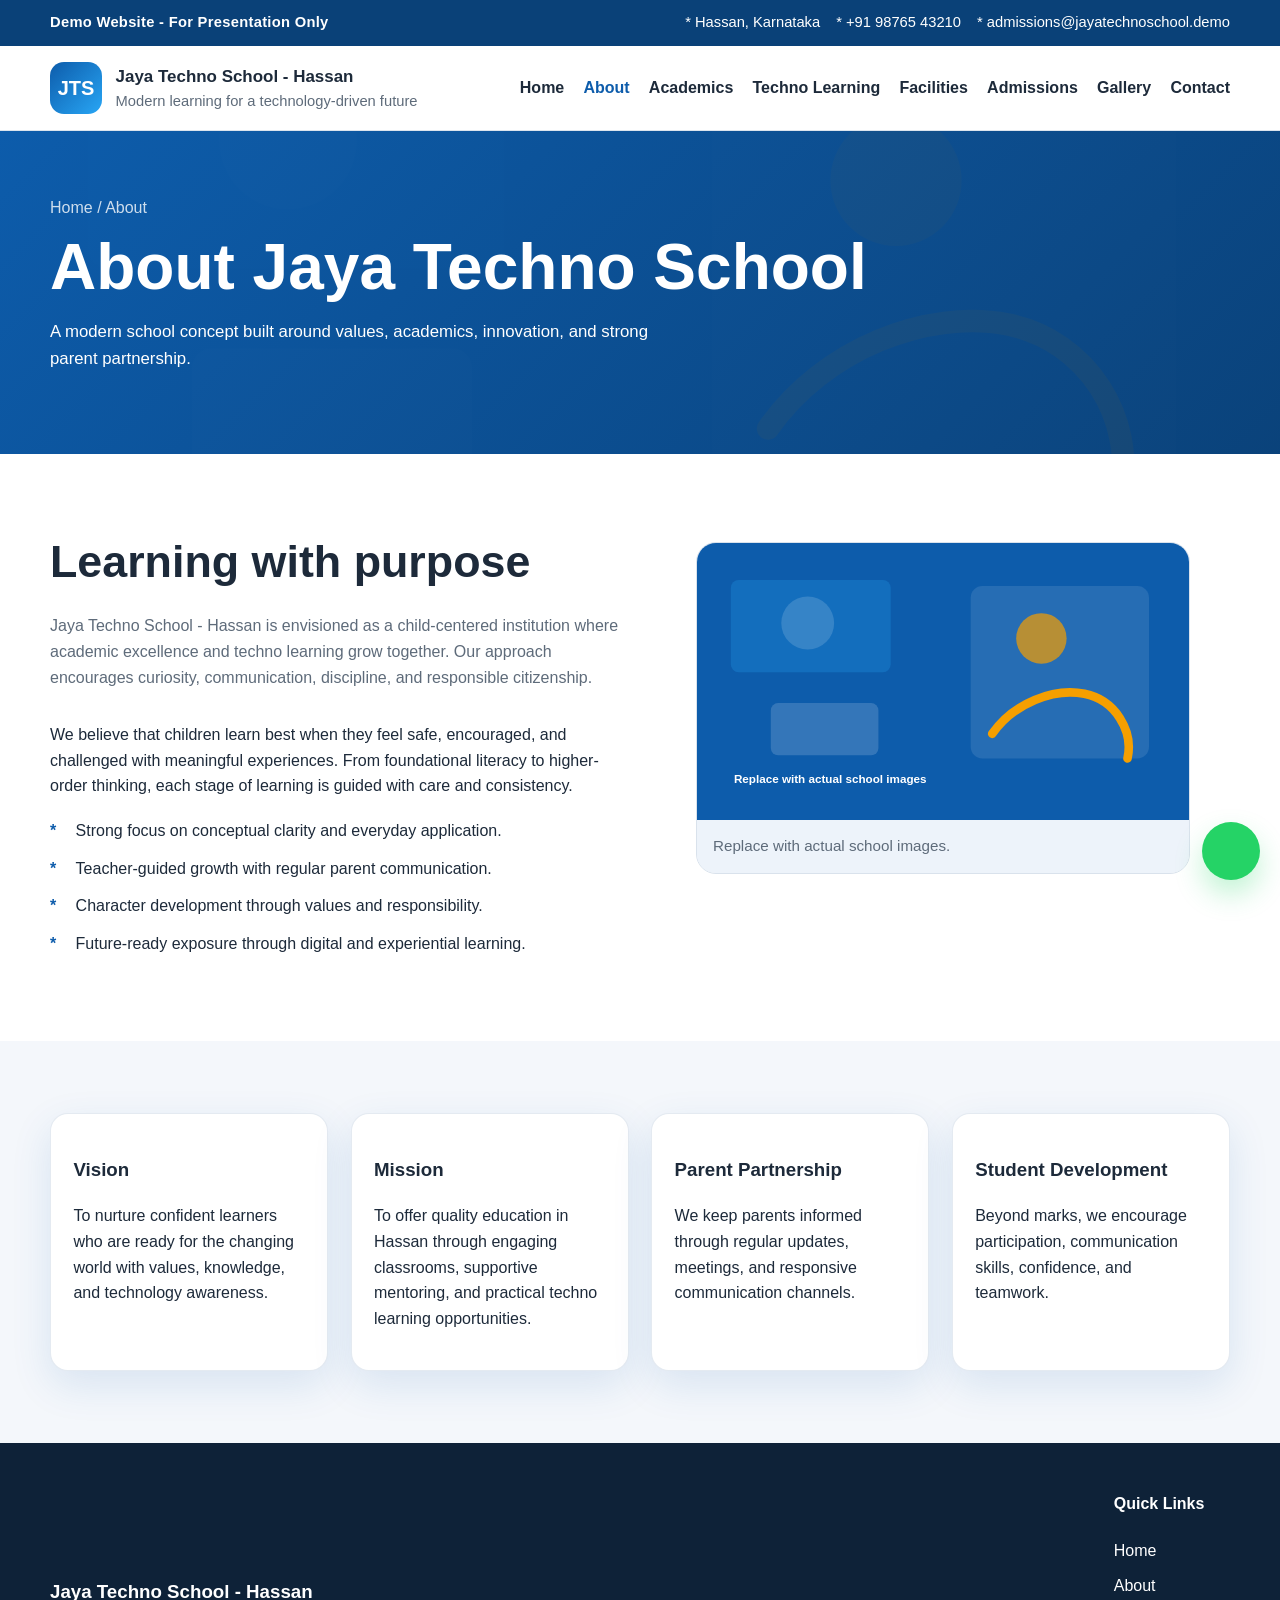
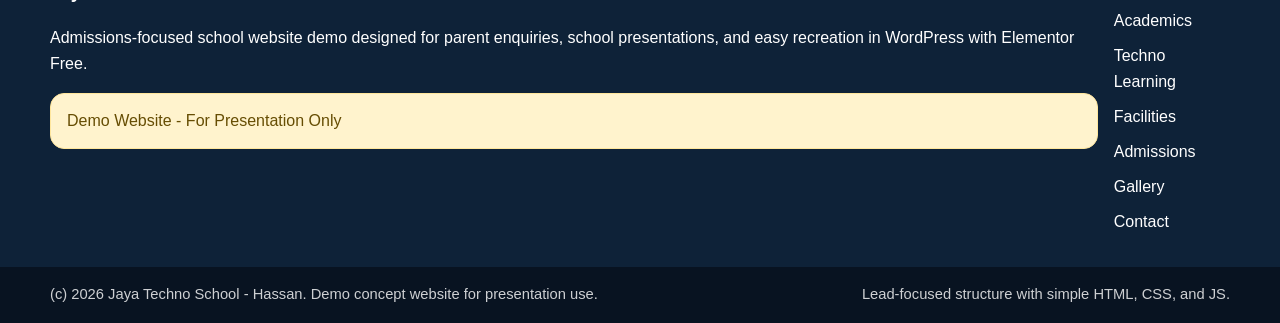
==== jaya-techno-school-demo/about.html @ 89ea4863 "Recover Jaya Techno School demo site" ====
<!DOCTYPE html>
    <html lang="en">
    <head>
      <meta charset="UTF-8">
      <meta name="viewport" content="width=device-width, initial-scale=1.0">
      <meta name="description" content="About Jaya Techno School - Hassan, our vision, mission, and learning approach.">
      <title>About | Jaya Techno School - Hassan</title>
      <link rel="stylesheet" href="css/style.css">
    </head>
    <body>
      <header>
  <div class="topbar">
    <div class="container">
      <div class="demo-badge">Demo Website - For Presentation Only</div>
      <div class="topbar-contact">
        <span>* Hassan, Karnataka</span>
        <span>* +91 98765 43210</span>
        <span>* admissions@jayatechnoschool.demo</span>
      </div>
    </div>
  </div>
  <nav class="navbar">
    <div class="container">
      <a class="logo" href="index.html" aria-label="Jaya Techno School home">
        <div class="logo-mark">JTS</div>
        <div>
          <strong>Jaya Techno School - Hassan</strong>
          <span>Modern learning for a technology-driven future</span>
        </div>
      </a>
      <button class="nav-toggle" aria-label="Toggle menu" aria-expanded="false"></button>
      <ul class="nav-links">
      <li><a href="index.html" class="">Home</a></li>
      <li><a href="about.html" class="active">About</a></li>
      <li><a href="academics.html" class="">Academics</a></li>
      <li><a href="techno-learning.html" class="">Techno Learning</a></li>
      <li><a href="facilities.html" class="">Facilities</a></li>
      <li><a href="admissions.html" class="">Admissions</a></li>
      <li><a href="gallery.html" class="">Gallery</a></li>
      <li><a href="contact.html" class="">Contact</a></li>
      </ul>
    </div>
  </nav>
</header>
      <main>
        <section class="page-hero">
          <div class="container">
            <div class="breadcrumbs">Home / About</div>
            <h1>About Jaya Techno School</h1>
            <p>A modern school concept built around values, academics, innovation, and strong parent partnership.</p>
          </div>
        </section>

<section class="section">
  <div class="container about-grid">
    <div>
      <div class="section-title">
        <h2>Learning with purpose</h2>
        <p>Jaya Techno School - Hassan is envisioned as a child-centered institution where academic excellence and techno learning grow together. Our approach encourages curiosity, communication, discipline, and responsible citizenship.</p>
      </div>
      <p>We believe that children learn best when they feel safe, encouraged, and challenged with meaningful experiences. From foundational literacy to higher-order thinking, each stage of learning is guided with care and consistency.</p>
      <ul class="check-list">
        <li>Strong focus on conceptual clarity and everyday application.</li>
        <li>Teacher-guided growth with regular parent communication.</li>
        <li>Character development through values and responsibility.</li>
        <li>Future-ready exposure through digital and experiential learning.</li>
      </ul>
    </div>
    <div>
      <figure class="image-placeholder">
  <img src="assets/images/hero-placeholder.svg" alt="About school placeholder">
  <figcaption>Replace with actual school images.</figcaption>
</figure>
    </div>
  </div>
</section>
<section class="section section-muted">
  <div class="container card-grid">
    <article class="info-card"><h3>Vision</h3><p>To nurture confident learners who are ready for the changing world with values, knowledge, and technology awareness.</p></article>
    <article class="info-card"><h3>Mission</h3><p>To offer quality education in Hassan through engaging classrooms, supportive mentoring, and practical techno learning opportunities.</p></article>
    <article class="info-card"><h3>Parent Partnership</h3><p>We keep parents informed through regular updates, meetings, and responsive communication channels.</p></article>
    <article class="info-card"><h3>Student Development</h3><p>Beyond marks, we encourage participation, communication skills, confidence, and teamwork.</p></article>
  </div>
</section>

      </main>
      <footer>
  <div class="footer-top">
    <div class="container footer-grid">
      <div>
        <h3>Jaya Techno School - Hassan</h3>
        <p>Admissions-focused school website demo designed for parent enquiries, school presentations, and easy recreation in WordPress with Elementor Free.</p>
        <div class="notice-strip">Demo Website - For Presentation Only</div>
      </div>
      <div>
        <h4>Quick Links</h4>
        <ul class="footer-links">
          <li><a href="index.html">Home</a></li>
          <li><a href="about.html">About</a></li>
          <li><a href="academics.html">Academics</a></li>
          <li><a href="techno-learning.html">Techno Learning</a></li>
          <li><a href="facilities.html">Facilities</a></li>
          <li><a href="admissions.html">Admissions</a></li>
          <li><a href="gallery.html">Gallery</a></li>
          <li><a href="contact.html">Contact</a></li>
        </ul>
      </div>
    </div>
  </div>
  <div class="footer-bottom">
    <div class="container">
      <div>(c) 2026 Jaya Techno School - Hassan. Demo concept website for presentation use.</div>
      <div>Lead-focused structure with simple HTML, CSS, and JS.</div>
    </div>
  </div>
</footer>
<a class="whatsapp-float" href="#" aria-label="WhatsApp enquiry button"></a>
<script src="js/script.js"></script>
    </body>
    </html>
---- jaya-techno-school-demo/css/style.css ----
:root {
  --primary: #0d5cab;
  --primary-dark: #0a4178;
  --accent: #f59f00;
  --bg: #f4f7fb;
  --text: #1d2a3a;
  --muted: #5e6b7a;
  --white: #ffffff;
  --border: #d9e2ec;
  --success: #1c8c5e;
  --shadow: 0 14px 40px rgba(13, 92, 171, 0.12);
  --radius: 18px;
  --container: 1180px;
}

* {
  box-sizing: border-box;
}

html {
  scroll-behavior: smooth;
}

body {
  margin: 0;
  font-family: Arial, Helvetica, sans-serif;
  line-height: 1.6;
  color: var(--text);
  background: var(--white);
}

a {
  color: inherit;
  text-decoration: none;
}

img {
  max-width: 100%;
  display: block;
}

.container {
  width: min(100% - 2rem, var(--container));
  margin: 0 auto;
}

.topbar {
  background: var(--primary-dark);
  color: var(--white);
  font-size: 0.92rem;
}

.topbar .container,
.navbar .container,
.footer-top .container,
.footer-bottom .container {
  display: flex;
  align-items: center;
  justify-content: space-between;
  gap: 1rem;
}

.demo-badge {
  font-weight: 700;
  letter-spacing: 0.02em;
}

.topbar-contact {
  display: flex;
  flex-wrap: wrap;
  gap: 1rem;
  padding: 0.7rem 0;
}

.navbar {
  position: sticky;
  top: 0;
  z-index: 30;
  background: rgba(255, 255, 255, 0.97);
  backdrop-filter: blur(10px);
  border-bottom: 1px solid rgba(217, 226, 236, 0.9);
}

.logo {
  display: flex;
  align-items: center;
  gap: 0.85rem;
  padding: 1rem 0;
}

.logo-mark {
  width: 52px;
  height: 52px;
  border-radius: 14px;
  background: linear-gradient(135deg, var(--primary), #28a6f5);
  color: var(--white);
  display: grid;
  place-items: center;
  font-size: 1.25rem;
  font-weight: 700;
}

.logo strong {
  display: block;
  font-size: 1.06rem;
}

.logo span {
  display: block;
  color: var(--muted);
  font-size: 0.92rem;
}

.nav-links {
  display: flex;
  align-items: center;
  gap: 1.2rem;
  list-style: none;
  margin: 0;
  padding: 0;
}

.nav-links a {
  font-weight: 600;
  color: var(--text);
}

.nav-links a:hover,
.nav-links a.active {
  color: var(--primary);
}

.nav-toggle {
  display: none;
  border: 0;
  background: transparent;
  font-size: 1.7rem;
  cursor: pointer;
}

.btn {
  display: inline-flex;
  align-items: center;
  justify-content: center;
  gap: 0.5rem;
  padding: 0.95rem 1.4rem;
  border-radius: 999px;
  font-weight: 700;
  border: 0;
  cursor: pointer;
  transition: transform 0.2s ease, box-shadow 0.2s ease, background 0.2s ease;
}

.btn:hover {
  transform: translateY(-2px);
}

.btn-primary {
  background: var(--primary);
  color: var(--white);
  box-shadow: var(--shadow);
}

.btn-secondary {
  background: var(--white);
  color: var(--primary);
  border: 1px solid var(--primary);
}

.btn-accent {
  background: var(--accent);
  color: #1d1d1d;
}

.page-hero,
.hero {
  background: linear-gradient(135deg, rgba(13, 92, 171, 0.96), rgba(10, 65, 120, 0.95)), url('../assets/images/hero-placeholder.svg') center/cover;
  color: var(--white);
}

.hero {
  padding: 5.5rem 0 4.5rem;
}

.hero-grid,
.split-grid,
.cta-grid,
.footer-grid,
.contact-grid,
.admissions-grid,
.tech-grid,
.about-grid,
.facilities-grid {
  display: grid;
  gap: 2rem;
}

.hero-grid {
  grid-template-columns: 1.3fr 0.9fr;
  align-items: center;
}

.kicker {
  display: inline-block;
  padding: 0.35rem 0.85rem;
  border-radius: 999px;
  background: rgba(255, 255, 255, 0.16);
  font-size: 0.92rem;
  margin-bottom: 1rem;
}

.hero h1,
.page-hero h1 {
  font-size: clamp(2.2rem, 5vw, 4rem);
  line-height: 1.08;
  margin: 0 0 1rem;
}

.hero p,
.page-hero p {
  font-size: 1.05rem;
  max-width: 640px;
}

.hero-actions,
.inline-actions {
  display: flex;
  flex-wrap: wrap;
  gap: 1rem;
  margin-top: 1.5rem;
}

.hero-stats,
.highlights-grid,
.card-grid,
.gallery-grid,
.testimonial-grid {
  display: grid;
  gap: 1.4rem;
}

.hero-stats {
  grid-template-columns: repeat(3, minmax(0, 1fr));
  margin-top: 2rem;
}

.stat-card,
.info-card,
.highlight-card,
.gallery-card,
.testimonial-card,
.feature-card {
  background: var(--white);
  border-radius: var(--radius);
  box-shadow: var(--shadow);
  padding: 1.4rem;
  border: 1px solid rgba(217, 226, 236, 0.7);
}

.stat-card strong {
  display: block;
  font-size: 1.9rem;
  color: var(--primary);
}

.hero-form,
.form-card {
  background: var(--white);
  color: var(--text);
  border-radius: 24px;
  padding: 1.6rem;
  box-shadow: var(--shadow);
}

.section {
  padding: 4.5rem 0;
}

.section-muted {
  background: var(--bg);
}

.section-title {
  max-width: 720px;
  margin-bottom: 2rem;
}

.section-title h2 {
  font-size: clamp(1.8rem, 4vw, 2.8rem);
  margin: 0 0 0.8rem;
}

.section-title p,
.muted,
.card-subtext {
  color: var(--muted);
}

.highlights-grid,
.card-grid,
.gallery-grid,
.testimonial-grid {
  grid-template-columns: repeat(4, minmax(0, 1fr));
}

.highlight-card {
  text-align: left;
}

.highlight-card .icon,
.feature-card .icon {
  width: 52px;
  height: 52px;
  border-radius: 14px;
  display: grid;
  place-items: center;
  background: rgba(13, 92, 171, 0.1);
  color: var(--primary);
  font-size: 1.45rem;
  margin-bottom: 1rem;
}

.image-placeholder {
  border-radius: 20px;
  overflow: hidden;
  border: 1px solid var(--border);
  background: var(--bg);
}

.image-placeholder figcaption {
  padding: 0.9rem 1rem;
  background: #edf3fa;
  color: var(--muted);
  font-size: 0.95rem;
}

.split-grid,
.about-grid,
.tech-grid,
.contact-grid,
.facilities-grid,
.admissions-grid,
.footer-grid {
  grid-template-columns: repeat(2, minmax(0, 1fr));
  align-items: start;
}

.check-list,
.contact-list {
  list-style: none;
  margin: 1.2rem 0 0;
  padding: 0;
}

.check-list li,
.contact-list li {
  margin-bottom: 0.75rem;
  padding-left: 1.6rem;
  position: relative;
}

.check-list li::before,
.contact-list li::before {
  content: '*';
  position: absolute;
  left: 0;
  top: 0;
  color: var(--primary);
  font-weight: 700;
}

.cta-band {
  background: linear-gradient(135deg, var(--primary), var(--primary-dark));
  color: var(--white);
  border-radius: 28px;
  padding: 2rem;
}

.cta-grid {
  grid-template-columns: 1.2fr auto;
  align-items: center;
}

form {
  display: grid;
  gap: 1rem;
}

label {
  font-weight: 700;
  font-size: 0.95rem;
}

input,
select,
textarea {
  width: 100%;
  margin-top: 0.4rem;
  padding: 0.9rem 1rem;
  border-radius: 12px;
  border: 1px solid var(--border);
  font: inherit;
  color: var(--text);
  background: #fff;
}

textarea {
  min-height: 130px;
  resize: vertical;
}

.form-note {
  font-size: 0.9rem;
  color: var(--muted);
}

.page-hero {
  padding: 4rem 0;
}

.breadcrumbs {
  color: rgba(255, 255, 255, 0.8);
  margin-bottom: 0.8rem;
}

.gallery-grid {
  grid-template-columns: repeat(3, minmax(0, 1fr));
}

.gallery-card img {
  border-radius: 16px;
  margin-bottom: 1rem;
}

.testimonial-card {
  position: relative;
}

.testimonial-card::before {
  content: '"';
  position: absolute;
  top: 0.8rem;
  right: 1rem;
  font-size: 3rem;
  color: rgba(13, 92, 171, 0.12);
}

.footer-top {
  background: #0e2238;
  color: var(--white);
  padding: 3rem 0 2rem;
}

.footer-grid h3,
.footer-grid h4 {
  margin-top: 0;
}

.footer-links {
  list-style: none;
  padding: 0;
  margin: 0;
  display: grid;
  gap: 0.6rem;
}

.footer-bottom {
  background: #081321;
  color: rgba(255, 255, 255, 0.8);
  padding: 1rem 0;
  font-size: 0.92rem;
}

.whatsapp-float {
  position: fixed;
  right: 1.25rem;
  bottom: 1.25rem;
  width: 58px;
  height: 58px;
  border-radius: 50%;
  display: grid;
  place-items: center;
  background: #25d366;
  color: #fff;
  font-size: 1.6rem;
  box-shadow: 0 14px 28px rgba(37, 211, 102, 0.28);
  z-index: 40;
}

.notice-strip {
  background: #fff3cd;
  color: #664d03;
  padding: 0.9rem 1rem;
  border: 1px solid #ffe69c;
  border-radius: 14px;
  margin-top: 1rem;
}

.table-style {
  width: 100%;
  border-collapse: collapse;
  background: var(--white);
  border-radius: 18px;
  overflow: hidden;
  box-shadow: var(--shadow);
}

.table-style th,
.table-style td {
  padding: 1rem;
  border-bottom: 1px solid var(--border);
  text-align: left;
}

.table-style th {
  background: #edf3fa;
}

@media (max-width: 1024px) {
  .hero-grid,
  .split-grid,
  .about-grid,
  .tech-grid,
  .contact-grid,
  .facilities-grid,
  .admissions-grid,
  .footer-grid,
  .cta-grid,
  .highlights-grid,
  .card-grid,
  .testimonial-grid {
    grid-template-columns: repeat(2, minmax(0, 1fr));
  }

  .gallery-grid {
    grid-template-columns: repeat(2, minmax(0, 1fr));
  }
}

@media (max-width: 760px) {
  .topbar .container,
  .navbar .container,
  .footer-top .container,
  .footer-bottom .container,
  .cta-grid,
  .hero-grid,
  .split-grid,
  .about-grid,
  .tech-grid,
  .contact-grid,
  .facilities-grid,
  .admissions-grid,
  .footer-grid,
  .highlights-grid,
  .card-grid,
  .gallery-grid,
  .testimonial-grid,
  .hero-stats {
    grid-template-columns: 1fr;
  }

  .topbar .container,
  .navbar .container,
  .footer-bottom .container {
    flex-direction: column;
    align-items: flex-start;
  }

  .nav-toggle {
    display: block;
    position: absolute;
    top: 1.1rem;
    right: 1rem;
  }

  .navbar .container {
    position: relative;
    align-items: stretch;
  }

  .nav-links {
    display: none;
    width: 100%;
    flex-direction: column;
    align-items: flex-start;
    padding: 0 0 1rem;
  }

  .nav-links.open {
    display: flex;
  }

  .hero {
    padding-top: 4rem;
  }

  .whatsapp-float {
    width: 52px;
    height: 52px;
    right: 1rem;
    bottom: 1rem;
  }
}
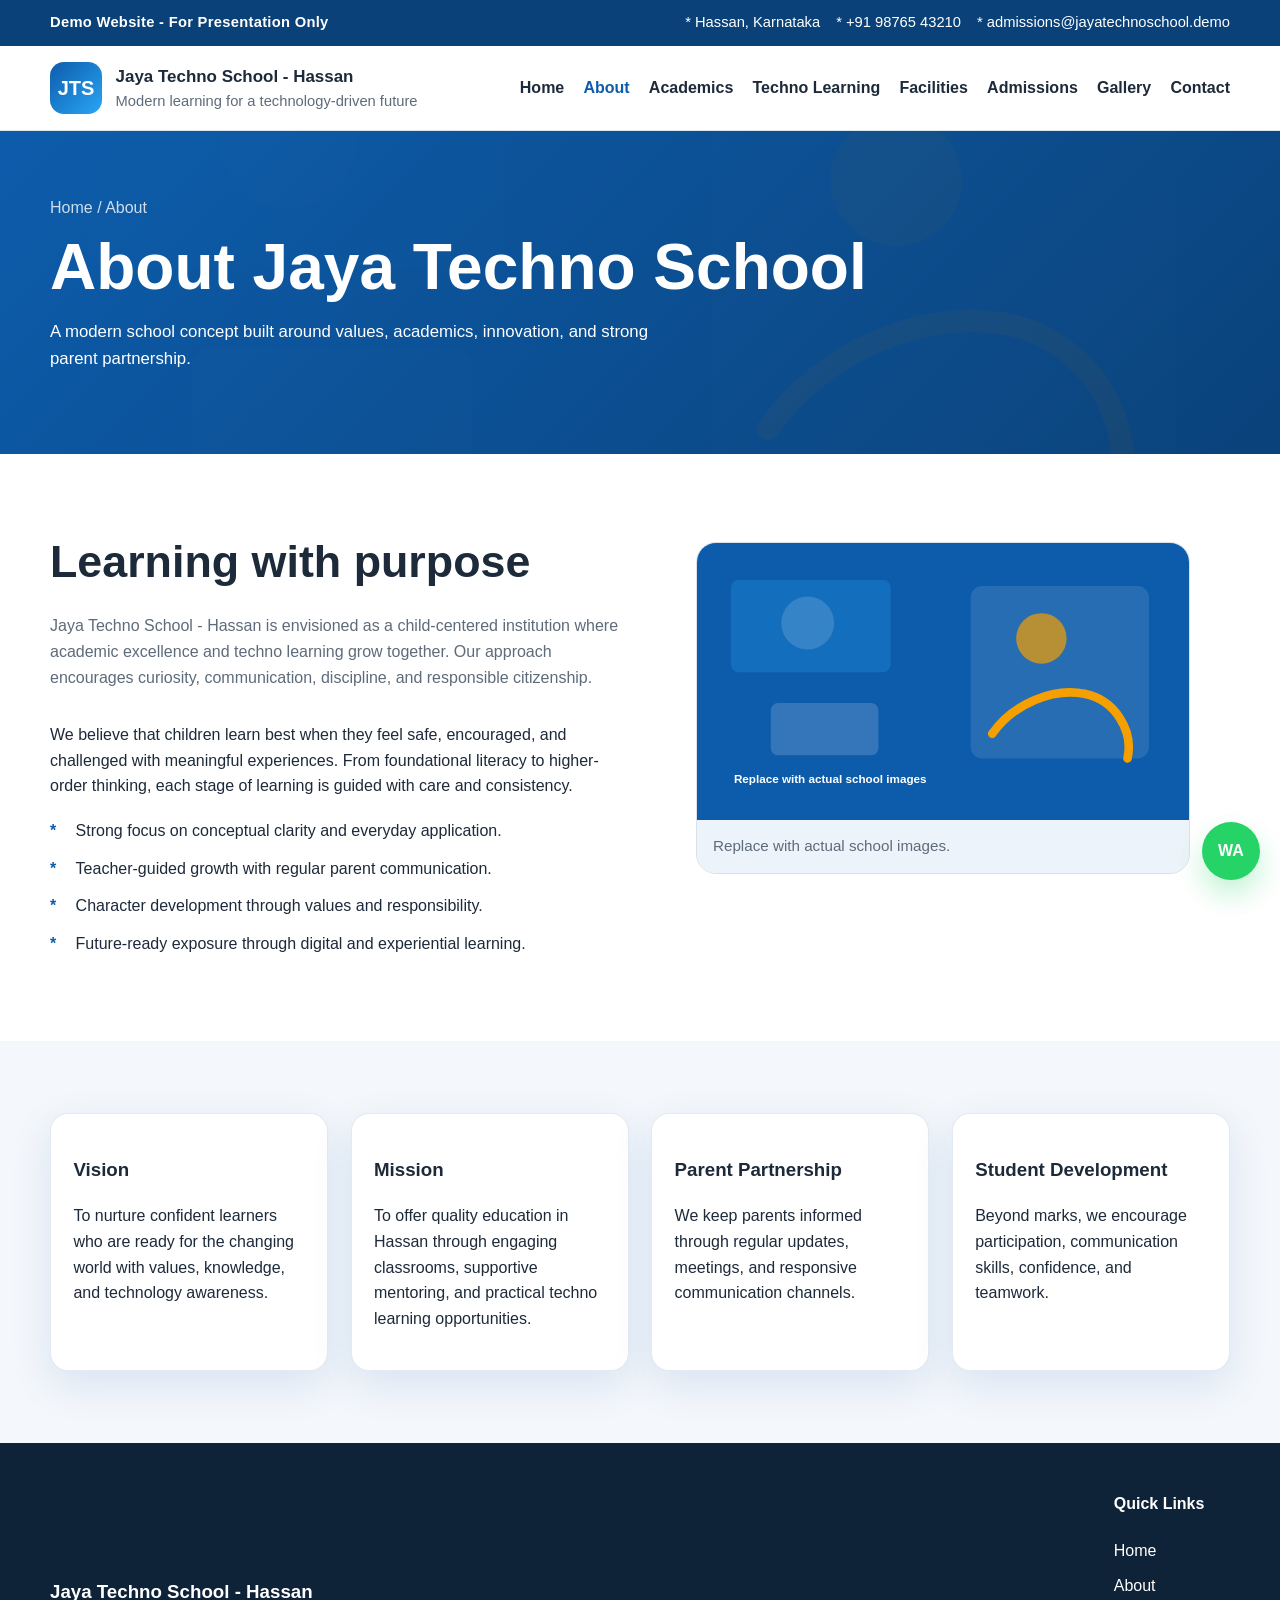
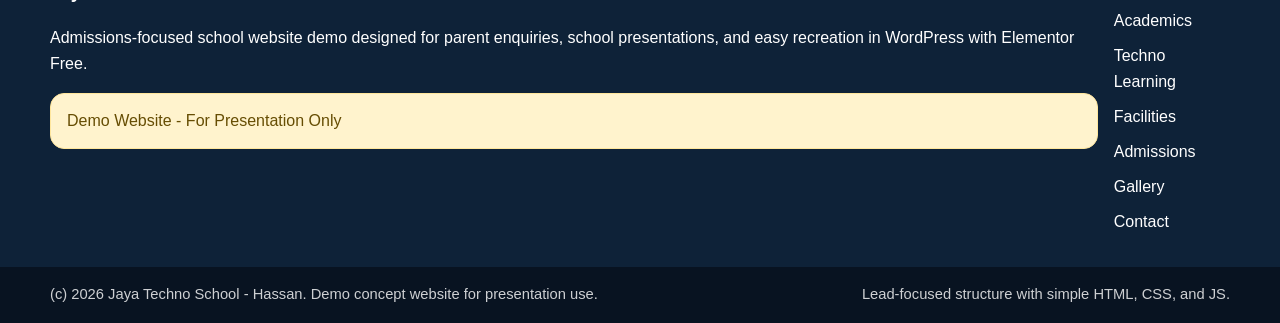
==== commit 76828864: "Add live enquiry integration scaffolding" ====
--- a/jaya-techno-school-demo/about.html
+++ b/jaya-techno-school-demo/about.html
@@ -115,6 +115,7 @@
   </div>
 </footer>
 <a class="whatsapp-float" href="#" aria-label="WhatsApp enquiry button"></a>
+<script src="js/site-config.js"></script>
 <script src="js/script.js"></script>
     </body>
     </html>
--- a/jaya-techno-school-demo/css/style.css
+++ b/jaya-techno-school-demo/css/style.css
@@ -138,6 +138,12 @@
   cursor: pointer;
 }
 
+.nav-toggle::before {
+  content: 'Menu';
+  font-size: 0.95rem;
+  font-weight: 700;
+}
+
 .btn {
   display: inline-flex;
   align-items: center;
@@ -412,6 +418,19 @@
 .form-note {
   font-size: 0.9rem;
   color: var(--muted);
+}
+
+.form-feedback {
+  margin: 0;
+  font-weight: 700;
+}
+
+.form-feedback[data-state='success'] {
+  color: var(--success);
+}
+
+.form-feedback[data-state='error'] {
+  color: #b42318;
 }
 
 .page-hero {
@@ -485,6 +504,12 @@
   font-size: 1.6rem;
   box-shadow: 0 14px 28px rgba(37, 211, 102, 0.28);
   z-index: 40;
+}
+
+.whatsapp-float::before {
+  content: 'WA';
+  font-size: 1rem;
+  font-weight: 700;
 }
 
 .notice-strip {
